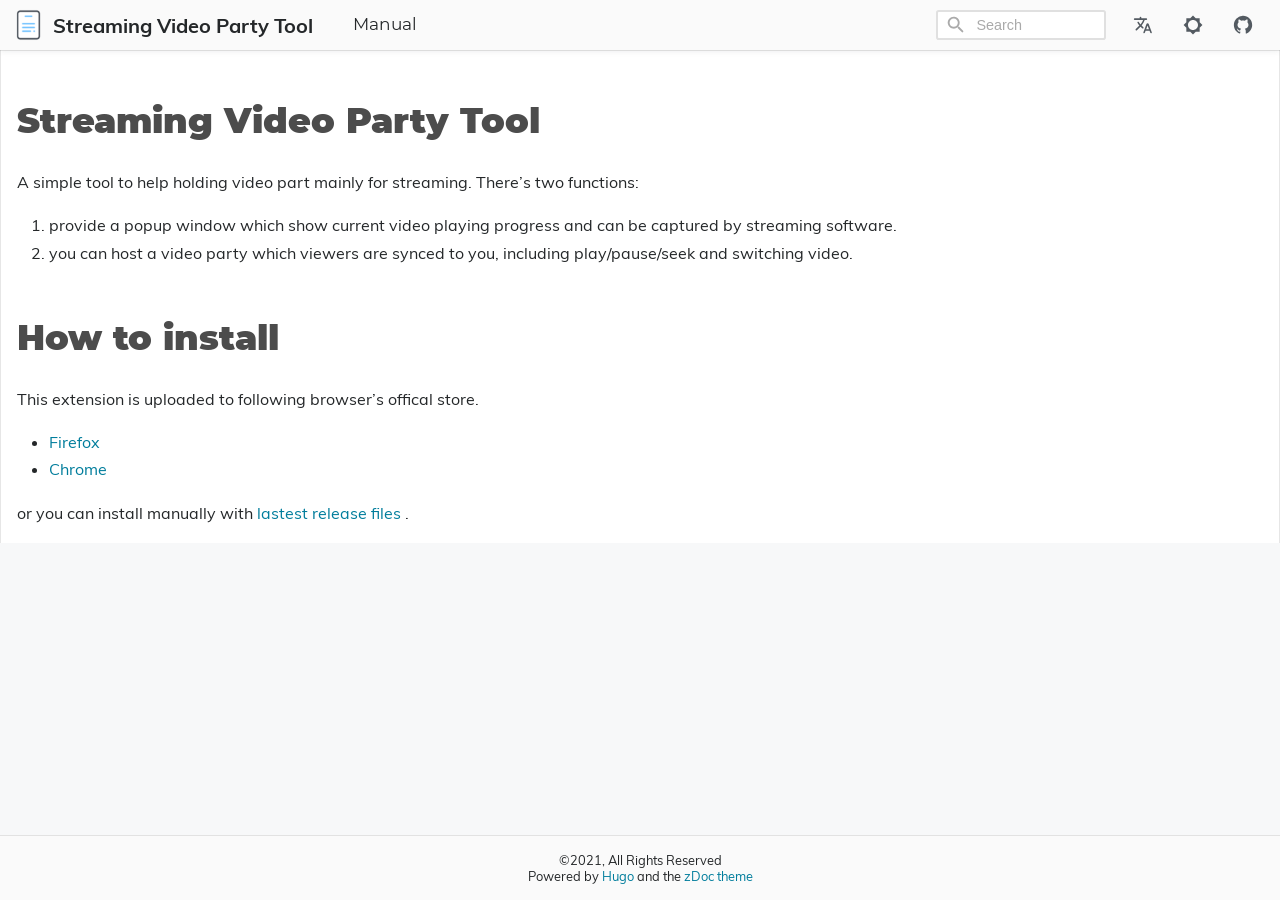
==== en/index.html @ ad17b276 "deploy: ad0dee187b735e045866e12b1221a380e66fe860" ====
<!doctype html><html lang=en dir=ltr>
<head>
<meta charset=utf-8>
<meta name=viewport content="width=device-width,initial-scale=1">
<title>Streaming Video Party Tool</title>
<script defer src=/js/auto_first_visit_theme.min.34903c2f9c7e234a026e3045bbbce35a73c2680e3da8569ec211ccc024be0666.js></script>
<script defer src=/js/fuse.min.94c78ad70b02749822921660cf4e9f0b3701bc0680c421afb784a78228de0275.js></script>
<script src=/js/enquire.min.dfb99dee1e029d51d6cfb672d847929890b1585402de17f5ed092edd72a688b4.js></script>
<script defer src=/js/lazysizes.min.31dd6a2d3a1ec0f78a8df007535cf23f03aeb5c70f026e6d6a19dac3b3acc340.js></script>
<script defer src=/js/helper/getParents.min.ccd45f158c1b17849307ba913a72beac239c410f2b6e648496a79842da84e55b.js></script>
<script defer src=/js/helper/fadeinout.min.9fb19682560d5fa5596fffec85da605067c4acc86aad05add4d8fff9d362a446.js></script>
<script>"use strict";window.onload=function(){var q=JSON.parse('"ltr"'),Y=JSON.parse('"http://video-party.saru.moe/"'),af=JSON.parse('"http://video-party.saru.moe/en/"'),M=document.getElementById("toggle-sidebar"),P=document.getElementById("toggle-menu"),z=document.querySelector('.toc__body'),y=document.querySelector('.toc__label'),j=document.getElementById('list-main'),B=document.getElementById('list-side'),w=document.getElementById('single-menu'),l=document.querySelectorAll('.slider__icon'),S,G,ae,E,x,r,X,m,t,$,W,L,C,i,K,A,U,p,D,Z,h,H,I,J,o,k,n,N,O,ac,u,_,b,c,f,s,ad,v,g,T,e,ag,ah,a,aj,V;M?M.addEventListener('change',function(a){a.target.checked?(z&&fadeIn(z,200),y&&fadeIn(y,200),j&&B&&(j.className='m',B.className='r'),l&&l.forEach(function(a){a.classList.contains('hide')?a.classList.remove('hide'):a.classList.add('hide')})):(z&&fadeOut(z,200),y&&fadeOut(y,200),j&&B&&(j.className='mr',B.className='hide'),l&&l.forEach(function(a){a.classList.contains('hide')?a.classList.remove('hide'):a.classList.add('hide')}))}):null,P?P.addEventListener('change',function(a){a.target.checked?(j&&w&&(j.className='m',w.className='l'),l&&l.forEach(function(a){a.classList.contains('hide')?a.classList.remove('hide'):a.classList.add('hide')})):(j&&w&&(j.className='lm',w.className='hide'),l&&l.forEach(function(a){a.classList.contains('hide')?a.classList.remove('hide'):a.classList.add('hide')}))}):null,S=document.getElementById('navCollapseBtn'),S?S.addEventListener('click',function(c){var a=document.querySelector('.navbar__collapse'),b;a&&(b=a.getAttribute('data-open'),b==='true'?(a.setAttribute('data-open','false'),a.style.maxHeight=0):(a.setAttribute('data-open','true'),a.style.maxHeight=a.scrollHeight+"px"))}):null,G=document.querySelectorAll('.expand__button');for(let a=0;a<G.length;a++)G[a].addEventListener("click",function(){var a=this.nextElementSibling;a.style.maxHeight?(a.style.maxHeight=null,this.querySelector('svg').classList.add('expand-icon__right'),this.querySelector('svg').classList.remove('expand-icon__down')):(a.style.maxHeight=a.scrollHeight+"px",this.querySelector('svg').classList.remove('expand-icon__right'),this.querySelector('svg').classList.add('expand-icon__down'))});document.querySelectorAll('.tab')?document.querySelectorAll('.tab').forEach(function(a,d){var e=a.getAttribute('id'),f=a,b=a.querySelectorAll('.tab__link'),c=a.querySelectorAll('.tab__content'),g=[];b&&b.length>0?b.forEach(function(b,d,a){b.onclick=function(e){for(var b=0;b<a.length;b++)d===parseInt(b,10)?a[b].classList.contains('active')||(a[b].classList.add('active'),c[b].style.display='block'):(a[b].classList.remove('active'),c[b].style.display='none')}}):null}):null,document.querySelectorAll('.codetab')?document.querySelectorAll('.codetab').forEach(function(a,d){var e=a.getAttribute('id'),f=a,b=a.querySelectorAll('.codetab__link'),c=a.querySelectorAll('.codetab__content'),g=[];b&&b.length>0?b.forEach(function(b,d,a){b.onclick=function(e){for(var b=0;b<a.length;b++)d===parseInt(b,10)?a[b].classList.contains('active')||(a[b].classList.add('active'),c[b].style.display='block'):(a[b].classList.remove('active'),c[b].style.display='none')}}):null}):null,ae=JSON.parse("true"),E=document.getElementById('root'),x=document.getElementById('toggleToLight'),r=document.getElementById('toggleToDark'),ae||(E.className='theme__light',localStorage.setItem('theme','light')),r&&(r.onclick=function(a){E.className='theme__dark',localStorage.setItem('theme','dark'),x.className='navbar__icons--icon',r.className='hide'}),x&&(x.onclick=function(a){E.className='theme__light',localStorage.setItem('theme','light'),x.className='hide',r.className='navbar__icons--icon'}),document.querySelectorAll('.menu__list').forEach(function(a){a.classList.contains('active')&&(a.style.maxHeight=a.scrollHeight+"px")}),document.querySelectorAll('.menu__title--collapse').forEach(function(a){a.addEventListener('click',function(e){var b=this.nextElementSibling,c=this.querySelector('.menu__title--icon'),d;if(!b)return null;for(d=a.parentNode;d.classList.contains('menu__list')&&d.classList.contains('active');)d.style.maxHeight=100*d.children.length+"px",d=d.parentNode;b.style.maxHeight?(b.style.maxHeight=null,b.classList.remove('active'),c.classList.add('right'),q==='rtl'?c.classList.remove('downrtl'):c.classList.remove('down')):(b.style.maxHeight=b.scrollHeight+"px",b.classList.add('active'),c.classList.remove('right'),q==='rtl'?c.classList.add('downrtl'):c.classList.add('down'))})}),X=document.getElementById('mobileLogo'),m=document.getElementById("myModal"),t=document.getElementById('myDrawer'),$=document.querySelector('.drawer__close'),W=function(){m.style.opacity=1,q==='rtl'?(m.style.right=0,t.style.right=0):(m.style.left=0,t.style.left=0)},L=function(){m.style.opacity=0,q==='rtl'?t.style.right='-100%':t.style.left='-100%',setTimeout(function(){q==='rtl'?m.style.right='-100%':m.style.left='-100%'},250)},X.onclick=function(){W(),localStorage.setItem('isDrawerOpen','true')},m.onclick=function(){L(),localStorage.setItem('isDrawerOpen','false')},$.onclick=function(){L(),localStorage.setItem('isDrawerOpen','false')},C=window.pageYOffset||document.documentElement.scrollTop,i=document.querySelector('.toc'),K=i?i.querySelector('#TableOfContents'):null,A=document.querySelector('.single__contents'),U=document.querySelectorAll('div[data-bgimg]'),p=JSON.parse("null"),p?p=p.toString():p="h1, h2, h3, h4, h5, h6",D=JSON.parse("null"),Z=JSON.parse("true");function F(a){Z&&D&&Object.keys(D).length&&(D.height<=a?U.forEach(function(a){a.setAttribute('data-bgimg','false')}):U.forEach(function(a){a.setAttribute('data-bgimg','true')}))}F(C),window.onscroll=function(){var a=window.pageYOffset||document.documentElement.scrollTop;a>C?(A?A.querySelectorAll(p.toString()).forEach(function(a){if(document.documentElement.scrollTop>=a.offsetTop)if(K){var b=a.getAttribute('id');i.querySelectorAll('a').forEach(function(a){a.classList.remove('active')}),i.querySelector('a[href="#'+b+'"]')?i.querySelector('a[href="#'+b+'"]').classList.add('active'):null}}):null,F(a)):(A?A.querySelectorAll(p.toString()).forEach(function(a){if(document.documentElement.scrollTop>=a.offsetTop)if(K){var b=a.getAttribute('id');i.querySelectorAll('a').forEach(function(a){a.classList.remove('active')}),i.querySelector('a[href="#'+b+'"]')?i.querySelector('a[href="#'+b+'"]').classList.add('active'):null}}):null,F(a)),C=a<=0?0:a},h=document.querySelector('#search-mobile'),H=document.querySelector('.mobile-search'),I=document.querySelector('#mobileSearchBtn'),J=document.querySelector('#search-mobile-close'),o=document.querySelector('#search-mobile-container'),k=document.querySelector('#search-mobile-results'),n=document.querySelector('html'),H&&(H.style.display='none'),I?I.addEventListener('click',function(){o&&(o.style.display='block'),h&&h.focus(),n&&(n.style.overflowY='hidden')}):null,J?J.addEventListener('click',function(){if(o&&(o.style.display='none'),h&&(h.value=''),k)while(k.firstChild)k.removeChild(k.firstChild);n&&(n.style.overflowY='visible')}):null,h?h.addEventListener('keydown',function(a){if(a.key==='Escape'){if(o&&(o.style.display='none'),h&&(h.value=''),k)while(k.firstChild)k.removeChild(k.firstChild);n&&(n.style.overflowY='visible')}}):null,N=localStorage.getItem('theme'),O=document.getElementById('root'),ac=document.querySelectorAll('.select-theme'),u=document.querySelectorAll('.select-theme__item'),N&&(u?u.forEach(function(a){a.text.trim()===N?a.classList.add('is-active'):a.classList.remove('is-active')}):null),u?u.forEach(function(a,b){a.addEventListener('click',function(c){var a=c.target.text.trim(),b;localStorage.setItem('theme',a),O.removeAttribute('class'),O.classList.add(`theme__${a}`),ac.forEach(function(b){b.querySelectorAll('a').forEach(function(b){b.classList&&(b.text.trim()===a?b.classList.contains('is-active')||b.classList.add('is-active'):b.classList.contains('is-active')&&b.classList.remove('is-active'))})}),window.mermaid&&(a==="dark"||a==="hacker"?(mermaid.initialize({theme:'dark'}),location.reload()):(mermaid.initialize({theme:'default'}),location.reload())),b=document.querySelector('iframe'),b&&b.contentWindow.postMessage({type:'set-theme',theme:a==="dark"||a==="hacker"?'photon-dark':a==='kimbie'?'github-dark-orange':'github-light'},'https://utteranc.es')})}):null,_=JSON.parse('"/en"'),b=null,c=null,f=null,s=JSON.parse("true"),ad=JSON.parse("true"),v=null,ad&&function(){var a=new XMLHttpRequest;a.open('GET',Y+_+"/index.json"),a.setRequestHeader('Content-Type','application/json; charset=utf-8'),a.onload=function(){a.status===200?v=new Fuse(JSON.parse(a.response.toString('utf-8')),{keys:['title','description','content'],includeMatches:s,shouldSort:!0,threshold:.4,location:0,distance:100,maxPatternLength:32,minMatchCharLength:1}):console.error(`[${a.status}]Error:`,a.statusText)},a.send()}();function ai(e,a){var b=document.createElement('li'),c,d;b.className='search-result__item',c=document.createElement('a'),c.innerHTML=a.title,c.setAttribute('class','search-result__item--title'),c.setAttribute('href',a.permalink),d=document.createElement('div'),d.setAttribute('class','search-result__item--desc'),a.description?d.innerHTML=a.description:a.content&&(d.innerHTML=a.content.substring(0,80)),b.appendChild(c),b.appendChild(d),e.appendChild(b)}function ak(g,a){var f=document.createElement('li'),b,e,c;if(f.className='search-result__item',b=null,e=document.createElement('a'),e.innerHTML=a.item.title,e.setAttribute('class','search-result__item--title'),e.setAttribute('href',a.item.uri),a.matches&&a.matches.length){for(c=0;c<a.matches.length;c++)'title'===a.matches[c].key&&(e=document.createElement('a'),e.innerHTML=d(a.matches[c].value,a.matches[c].indices),e.setAttribute('class','search-result__item--title'),e.setAttribute('href',a.item.uri)),'description'===a.matches[c].key?(b=document.createElement('div'),b.setAttribute('class','search-result__item--desc'),b.innerHTML=d(a.item.description,a.matches[c].indices)):'content'===a.matches[c].key?b||(b=document.createElement('div'),b.setAttribute('class','search-result__item--desc'),b.innerHTML=d(a.item.content.substring(0,80),a.matches[c].indices)):a.item.description?(b=document.createElement('div'),b.setAttribute('class','search-result__item--desc'),b.innerHTML=a.item.description):(b=document.createElement('div'),b.setAttribute('class','search-result__item--desc'),b.innerHTML=a.item.content.substring(0,80));f.appendChild(e),b&&f.appendChild(b),f&&g.appendChild(f)}}function R(f,e){var a,d;for(b=document.getElementById('search-results'),c=document.getElementById('search-menu'),b.setAttribute('class','dd is-active'),a=document.createElement('ul'),a.setAttribute('class','dd-content search-content'),e.length?e.forEach(function(b){var e=document.createElement('li'),c=document.createElement('a'),f,d;c.setAttribute('href',b.uri),c.setAttribute('class','dd-item'),c.appendChild(e),f=document.createElement('div'),f.innerHTML=b.title,f.setAttribute('class','search-result__item--title'),d=document.createElement('div'),d.setAttribute('class','search-result__item--desc'),b.description?d.innerHTML=b.description:b.content&&(d.innerHTML=b.content.substring(0,80)),e.appendChild(f),e.appendChild(d),a.appendChild(c)}):(d=document.createElement('li'),d.setAttribute('class','dd-item'),d.innerText='No results found',a.appendChild(d));c.hasChildNodes();)c.removeChild(c.lastChild);c.appendChild(a)}function Q(g,f){var a,e;for(b=document.getElementById('search-results'),c=document.getElementById('search-menu'),b.setAttribute('class','dd is-active'),a=document.createElement('ul'),a.setAttribute('class','dd-content search-content'),f.length?f.forEach(function(b){var h=document.createElement('li'),f=document.createElement('a'),c=null,g,e;if(f.setAttribute('href',b.item.uri),f.setAttribute('class','dd-item'),f.appendChild(h),g=document.createElement('div'),g.innerHTML=b.item.title,g.setAttribute('class','search-result__item--title'),b.matches&&b.matches.length){for(e=0;e<b.matches.length;e++)'title'===b.matches[e].key&&(g.innerHTML=d(b.matches[e].value,b.matches[e].indices)),'description'===b.matches[e].key?(c=document.createElement('div'),c.setAttribute('class','search-result__item--desc'),c.innerHTML=d(b.item.description,b.matches[e].indices)):'content'===b.matches[e].key?c||(c=document.createElement('div'),c.setAttribute('class','search-result__item--desc'),c.innerHTML=d(b.item.content.substring(0,80),b.matches[e].indices)):b.item.description?(c=document.createElement('div'),c.setAttribute('class','search-result__item--desc'),c.innerHTML=b.item.description):(c=document.createElement('div'),c.setAttribute('class','search-result__item--desc'),c.innerHTML=b.item.content.substring(0,80));h.appendChild(g),c&&h.appendChild(c),a.appendChild(f)}}):(e=document.createElement('li'),e.setAttribute('class','dd-item'),e.innerText='No results found',a.appendChild(e));c.hasChildNodes();)c.removeChild(c.lastChild);c.appendChild(a)}function aa(f,d){var a,e;b=document.getElementById('search-mobile-results'),a=document.createElement('div'),a.setAttribute('class','mobile-search__content'),d.length>0?d.forEach(function(b){var c=document.createElement('a');c.setAttribute('href',b.uri),c.innerHTML='<div class="mobile-search__item"><div class="mobile-search__item--title">📄 '+b.title+'</div><div class="mobile-search__item--desc">'+(b.description?b.description:b.content)+'</div></div>',a.appendChild(c)}):(e=document.createElement('span'),a.appendChild(e));let c=document.getElementById('search-mobile-results');while(c.firstChild)c.removeChild(c.firstChild);b.appendChild(a)}function ab(g,e){var a,f;b=document.getElementById('search-mobile-results'),a=document.createElement('div'),a.setAttribute('class','mobile-search__content'),e.length?e.forEach(function(b){var f=document.createElement('li'),h=document.createElement('a'),c=null,g,e;if(h.setAttribute('href',b.item.uri),h.appendChild(f),f.setAttribute('class','mobile-search__item'),g=document.createElement('div'),g.innerHTML=b.item.title,g.setAttribute('class','mobile-search__item--title'),b.matches&&b.matches.length){for(e=0;e<b.matches.length;e++)'title'===b.matches[e].key&&(g.innerHTML=d(b.matches[e].value,b.matches[e].indices)),'description'===b.matches[e].key?(c=document.createElement('div'),c.setAttribute('class','mobile-search__item--desc'),c.innerHTML=d(b.item.description,b.matches[e].indices)):'content'===b.matches[e].key?c||(c=document.createElement('div'),c.setAttribute('class','mobile-search__item--desc'),c.innerHTML=d(b.item.content.substring(0,150),b.matches[e].indices)):b.item.description?(c=document.createElement('div'),c.setAttribute('class','mobile-search__item--desc'),c.innerHTML=b.item.description):(c=document.createElement('div'),c.setAttribute('class','mobile-search__item--desc'),c.innerHTML=b.item.content.substring(0,150));f.appendChild(g),c&&f.appendChild(c),a.appendChild(h)}}):(f=document.createElement('span'),a.appendChild(f));let c=document.getElementById('search-mobile-results');while(c.firstChild)c.removeChild(c.firstChild);b.appendChild(a)}function d(a,d){if(!d)return a;var b='',c=0;return d.forEach(function(d){if(d[0]===d[1])return null;b+=''+a.substring(c,d[0])+'<span class="search__highlight">'+a.substring(d[0],d[1]+1)+'</span>'+'',c=d[1]+1}),b+=a.substring(c),b}g=document.getElementById('search'),T=document.getElementById('search-mobile'),e=document.getElementById('search-results'),g?g.addEventListener('input',function(a){var b,c;if(!a.target.value|window.innerWidth<770)return e?e.setAttribute('class','dd'):null,null;f=a.target.value,b=v.search(a.target.value),s?Q(f,b):R(f,b),c=e.querySelectorAll('.dd-item'),c?c.forEach(function(a){a.addEventListener('mousedown',function(a){a.target.click()})}):null}):null,g?g.addEventListener('blur',function(){if(window.innerWidth<770)return null;e?e.setAttribute('class','dd'):null}):null,g?g.addEventListener('click',function(a){var b,c;if(window.innerWidth<770)return null;if(!a.target.value)return e?e.setAttribute('class','dd'):null,null;f=a.target.value,b=v.search(a.target.value),s?Q(f,b):R(f,b),c=e.querySelectorAll('.dd-item'),c?c.forEach(function(a){a.addEventListener('mousedown',function(a){a.target.click()})}):null}):null,ag=document.getElementById("search-menu"),ah=document.querySelector('#search-menu .dd-item.is-active'),a=null,aj=null,V=350,g?g.addEventListener('keydown',function(d){var c,e;if(window.innerWidth<770)return null;if(c=document.querySelectorAll('#search-menu .dd-item'),d.key==='ArrowDown'){a===null?(a=0,c[a].classList.remove('is-active')):(c[a].classList.remove('is-active'),a=a===c.length-1?0:a+1),c[a].classList.add('is-active');let b=c[a].offsetTop+c[a].clientHeight-V;b>0?document.querySelector(".search-content").scrollTop+=c[a].getBoundingClientRect().height:a===0&&(document.querySelector(".search-content").scrollTop=0)}else if(d.key==='ArrowUp'){a===null?(a=c.length-1,c[a].classList.remove('is-active')):(c[a].classList.remove('is-active'),a=a===0?c.length-1:a-1),c[a].classList.add('is-active');let b=c[a].offsetTop+c[a].clientHeight-V;b<0?document.querySelector(".search-content").scrollTop-=c[a].getBoundingClientRect().height:document.querySelector(".search-content").scrollTop=b+c[a].getBoundingClientRect().height}else d.key==='Enter'?(e=c[a].getAttribute('href'),e&&(location.href=e)):d.key==='Escape'&&(d.target.value=null,b&&b.classList.remove('is-active'))}):null,T?T.addEventListener('input',function(a){var b,c;if(!a.target.value){let a=document.getElementById('search-mobile-results');while(a.firstChild)a.removeChild(a.firstChild);return null}f=a.target.value,b=v.search(a.target.value),s?ab(f,b):aa(f,b),c=e.querySelectorAll('.dd-item'),c?c.forEach(function(a){a.addEventListener('mousedown',function(a){a.target.click()})}):null}):null}</script>
<link rel=stylesheet href=/css/main.min.css>
<link rel=alternate type=application/rss+xml title=RSS href=http://video-party.saru.moe/en/index.xml>
<meta name=description content="A simple tool to help holding video part mainly for streaming">
<meta name=keywords content>
<meta name=created content="0001-01-01T00:00:00+0000">
<meta name=modified content="2021-09-03T04:04:11+0800">
<meta property="og:site_name" content="Streaming Video Party Tool">
<meta property="og:title" content="Streaming Video Party Tool">
<meta property="og:url" content="http://video-party.saru.moe/en/">
<meta property="og:type" content="website">
<meta name=generator content="Hugo 0.88.0">
<meta name=msapplication-TileColor content="#ffffff">
<meta name=theme-color content="#ffffff">
<link rel=canonical href=http://video-party.saru.moe/en/>
<link rel=manifest href=/manifest.json>
<link rel=apple-touch-icon sizes=57x57 href=/favicon/apple-icon-57x57.png>
<link rel=apple-touch-icon sizes=60x60 href=/favicon/apple-icon-60x60.png>
<link rel=apple-touch-icon sizes=72x72 href=/favicon/apple-icon-72x72.png>
<link rel=apple-touch-icon sizes=76x76 href=/favicon/apple-icon-76x76.png>
<link rel=apple-touch-icon sizes=114x114 href=/favicon/apple-icon-114x114.png>
<link rel=apple-touch-icon sizes=120x120 href=/favicon/apple-icon-120x120.png>
<link rel=apple-touch-icon sizes=144x144 href=/favicon/apple-icon-144x144.png>
<link rel=apple-touch-icon sizes=152x152 href=/favicon/apple-icon-152x152.png>
<link rel=apple-touch-icon sizes=180x180 href=/favicon/apple-icon-180x180.png>
<link rel=icon type=image/png sizes=192x192 href=/favicon/android-icon-192x192.png>
<link rel=icon type=image/png sizes=192x192 href=/favicon/android-icon-512x512.png>
<link rel=icon type=image/png sizes=32x32 href=/favicon/favicon-32x32.png>
<link rel=icon type=image/png sizes=96x96 href=/favicon/favicon-96x96.png>
<link rel=icon type=image/png sizes=16x16 href=/favicon/favicon-16x16.png>
<meta name=msapplication-TileColor content="#ffffff">
<meta name=msapplication-TileImage content="/ms-icon-144x144.png">
<script type=application/ld+json>{"@context":"https://schema.org","@type":"WebPage","url":"http://video-party.saru.moe/en/","name":"Streaming Video Party Tool","description":"A simple tool to help holding video part mainly for streaming","mainEntityOfPage":{"@type":"WebPage","@id":"http://video-party.saru.moe/"},"publisher":{"@type":"Organization","name":"Streaming Video Party Tool","url":"http://video-party.saru.moe/"}}</script>
</head>
<body id=root class=theme__light>
<script>var rootElem=document.getElementById('root'),themeOptions=JSON.parse('["light","dark"]'),localTheme=localStorage.getItem('theme');localTheme&&themeOptions&&themeOptions.length>0&&(themeOptions.includes(localTheme)?rootElem.className=`theme__${localTheme}`:rootElem.className=`theme__${themeOptions[0]}`)</script>
<div id=container>
<div id=myDrawer class=drawer>
<div class=drawer__header>
<a href=/ class=drawer__header--text>
Streaming Video Party Tool
</a>
<div class=grow></div>
<div class=drawer__close><svg xmlns="http://www.w3.org/2000/svg" width="22" height="22" viewBox="0 0 24 24"><path fill="none" d="M0 0h24v24H0V0z"/><path fill="currentcolor" d="M18.3 5.71c-.39-.39-1.02-.39-1.41.0L12 10.59 7.11 5.7c-.39-.39-1.02-.39-1.41.0s-.39 1.02.0 1.41L10.59 12 5.7 16.89c-.39.39-.39 1.02.0 1.41s1.02.39 1.41.0L12 13.41l4.89 4.89c.39.39 1.02.39 1.41.0s.39-1.02.0-1.41L13.41 12l4.89-4.89c.38-.38.38-1.02.0-1.4z"/></svg>
</div>
</div>
<div class=drawer__body>
<div class=menu>
<h6 class=menu__label>
Streaming Video Party Tool
</h6>
<ul>
</ul>
</div>
<script>var menuTitle=document.querySelectorAll('.menu__title'),modal=document.getElementById("myModal"),drawer=document.getElementById('myDrawer'),closeDrawer=function(){setTimeout(function(){modal.style.opacity=0,drawer.style.left='-100%',modal.style.left='-100%'},250)};menuTitle?menuTitle.forEach(function(a){a.onclick=function(){closeDrawer(),localStorage.setItem('isDrawerOpen','false')}}):null</script>
</div>
</div>
<div id=myModal class=modal></div>
<script>var isDrawerOpen=localStorage.getItem('isDrawerOpen'),modal=document.getElementById("myModal"),drawer=document.getElementById('myDrawer'),languagedir=JSON.parse('"ltr"'),openDrawer=function(){modal.style.opacity=1,languagedir==="rtl"?(modal.style.right=0,drawer.style.right=0):(modal.style.left=0,drawer.style.left=0)};isDrawerOpen&&isDrawerOpen==='true'&&openDrawer()</script>
<nav class=nav>
<div class=navbar__wrapper data-bgimg=false>
<div class=divider>
<div class="navbar lmr">
<div id=siteLogo class=navbar__logo--wrapper>
<a href=/en/ title rel=home class=navbar__logo--link>
<img src=/logo.png alt=Home class=navbar__logo>
</a>
<a href=/en/ title rel=home class=navbar__logo--text-link>
<h6 class=navbar__logo--text data-bgimg=false>Streaming Video Party Tool</h6>
</a>
</div>
<div class=navbar__menu--wrapper>
<div id=tabletLogo class=hide>
<a href=/en/ rel=home class=navbar__logo--link>
<img src=/logo.png alt=Home class=navbar__logo>
</a>
</div>
<div id=mobileLogo class=hide>
<a href=# class=navbar__logo--link>
<div class=navbar__icons--icon><svg xmlns="http://www.w3.org/2000/svg" width="25" height="25" viewBox="0 0 24 24"><path fill="none" d="M0 0h24v24H0V0z"/><path fill="currentcolor" d="M4 18h16c.55.0 1-.45 1-1s-.45-1-1-1H4c-.55.0-1 .45-1 1s.45 1 1 1zm0-5h16c.55.0 1-.45 1-1s-.45-1-1-1H4c-.55.0-1 .45-1 1s.45 1 1 1zM3 7c0 .55.45 1 1 1h16c.55.0 1-.45 1-1s-.45-1-1-1H4c-.55.0-1 .45-1 1z"/></svg>
</div>
</a>
</div>
<span id=navMenuMobile class=hide>
<button id=navCollapseBtn class=navbar__dropdown--title aria-label="Section Menu" data-dir=ltr>
Streaming Video Party Tool<svg xmlns="http://www.w3.org/2000/svg" width="20" height="20" viewBox="0 0 24 24"><path fill="currentcolor" d="M8.12 9.29 12 13.17l3.88-3.88c.39-.39 1.02-.39 1.41.0s.39 1.02.0 1.41l-4.59 4.59c-.39.39-1.02.39-1.41.0L6.7 10.7c-.39-.39-.39-1.02.0-1.41.39-.38 1.03-.39 1.42.0z"/></svg>
</button>
<div class=navbar__collapse data-open=false>
<ul>
<li class=navbar__menu--mobile-item>
<a href=/en/manual>Manual</a>
</li>
</ul>
</div>
</span>
<ul id=navMenu class=navbar__menu>
<li class=navbar__menu--item>
<a href=/en/manual data-bgimg=false>Manual</a>
</li>
</ul>
</div>
<div class=grow></div>
<div id=siteSearch>
<div class=search data-bgimg=false>
<span class=icon><svg xmlns="http://www.w3.org/2000/svg" width="22" height="22" fill="currentcolor" viewBox="0 0 24 24"><path fill="none" d="M0 0h24v24H0V0z"/><path d="M15.5 14h-.79l-.28-.27c1.2-1.4 1.82-3.31 1.48-5.34-.47-2.78-2.79-5-5.59-5.34-4.23-.52-7.79 3.04-7.27 7.27.34 2.8 2.56 5.12 5.34 5.59 2.03.34 3.94-.28 5.34-1.48l.27.28v.79l4.25 4.25c.41.41 1.08.41 1.49.0s.41-1.08.0-1.49L15.5 14zm-6 0C7.01 14 5 11.99 5 9.5S7.01 5 9.5 5 14 7.01 14 9.5 11.99 14 9.5 14z"/></svg>
</span>
<input id=search aria-label="Site Search" class=input type=text autocomplete=off placeholder=Search>
<div id=search-results class=dropdown>
<div id=search-menu class=dropdown-menu>
</div>
</div>
</div>
</div>
<div id=mobileSearch class=hide>
<div id=mobileSearchBtn class=mobile-search__btn><svg xmlns="http://www.w3.org/2000/svg" width="22" height="22" fill="currentcolor" viewBox="0 0 24 24"><path fill="none" d="M0 0h24v24H0V0z"/><path d="M15.5 14h-.79l-.28-.27c1.2-1.4 1.82-3.31 1.48-5.34-.47-2.78-2.79-5-5.59-5.34-4.23-.52-7.79 3.04-7.27 7.27.34 2.8 2.56 5.12 5.34 5.59 2.03.34 3.94-.28 5.34-1.48l.27.28v.79l4.25 4.25c.41.41 1.08.41 1.49.0s.41-1.08.0-1.49L15.5 14zm-6 0C7.01 14 5 11.99 5 9.5S7.01 5 9.5 5 14 7.01 14 9.5 11.99 14 9.5 14z"/></svg>
</div>
<div id=search-mobile-container class="mobile-search hide">
<div class=mobile-search__top>
<input id=search-mobile type=text aria-label="Mobile Search" placeholder=Search... class=mobile-search__top--input>
<div id=search-mobile-close class=mobile-search__top--icon><svg xmlns="http://www.w3.org/2000/svg" width="22" height="22" viewBox="0 0 24 24"><path opacity=".87" fill="none" d="M0 0h24v24H0V0z"/><path fill="currentcolor" d="M12 2C6.47 2 2 6.47 2 12s4.47 10 10 10 10-4.47 10-10S17.53 2 12 2zm0 18c-4.41.0-8-3.59-8-8s3.59-8 8-8 8 3.59 8 8-3.59 8-8 8zm3.59-13L12 10.59 8.41 7 7 8.41 10.59 12 7 15.59 8.41 17 12 13.41 15.59 17 17 15.59 13.41 12 17 8.41z"/></svg>
</div>
</div>
<div id=search-mobile-results class=mobile-search__body>
</div>
</div>
</div>
<div class=navbar__icons>
<div class=dropdown>
<button class="lang__dropdown navbar__icons--icon" aria-label="Select Site Language"><svg xmlns="http://www.w3.org/2000/svg" width="20" height="20" fill="currentcolor" viewBox="0 0 24 24"><path fill="none" d="M0 0h24v24H0V0z"/><path d="M12.65 15.67c.14-.36.05-.77-.23-1.05l-2.09-2.06.03-.03c1.74-1.94 2.98-4.17 3.71-6.53h1.94c.54.0.99-.45.99-.99v-.02c0-.54-.45-.99-.99-.99H10V3c0-.55-.45-1-1-1s-1 .45-1 1v1H1.99c-.54.0-.99.45-.99.99.0.55.45.99.99.99h10.18C11.5 7.92 10.44 9.75 9 11.35c-.81-.89-1.49-1.86-2.06-2.88-.16-.29-.45-.47-.78-.47-.69.0-1.13.75-.79 1.35.63 1.13 1.4 2.21 2.3 3.21L3.3 16.87c-.4.39-.4 1.03.0 1.42.39.39 1.02.39 1.42.0L9 14l2.02 2.02c.51.51 1.38.32 1.63-.35zM17.5 10c-.6.0-1.14.37-1.35.94l-3.67 9.8c-.24.61.22 1.26.87 1.26.39.0.74-.24.88-.61l.89-2.39h4.75l.9 2.39c.14.36.49.61.88.61.65.0 1.11-.65.88-1.26l-3.67-9.8c-.22-.57-.76-.94-1.36-.94zm-1.62 7 1.62-4.33L19.12 17h-3.24z"/></svg>
</button>
<div class="dropdown-content lang__dropdown--content">
<a href=http://video-party.saru.moe/en/ data-lang=en class="lang__dropdown--item active">English</a>
<a href=http://video-party.saru.moe/zh-tw/ data-lang=zh-tw class=lang__dropdown--item>繁體中文</a>
</div>
</div>
<button id=toggleToDark class=navbar__icons--icon aria-label="Toggle to dark mode"><svg xmlns="http://www.w3.org/2000/svg" width="20" height="20" viewBox="0 0 24 24"><path d="M0 0h24v24H0z" fill="none"/><path fill="currentcolor" d="M20 15.31 23.31 12 20 8.69V4h-4.69L12 .69 8.69 4H4v4.69L.69 12 4 15.31V20h4.69L12 23.31 15.31 20H20v-4.69zM12 18c-3.31.0-6-2.69-6-6s2.69-6 6-6 6 2.69 6 6-2.69 6-6 6z"/></svg>
</button>
<button id=toggleToLight class=navbar__icons--icon aria-label="Toggle to light mode"><svg xmlns="http://www.w3.org/2000/svg" width="20" height="20" viewBox="0 0 24 24"><path d="M0 0h24v24H0z" fill="none"/><path fill="currentcolor" d="M20 8.69V4h-4.69L12 .69 8.69 4H4v4.69L.69 12 4 15.31V20h4.69L12 23.31 15.31 20H20v-4.69L23.31 12 20 8.69zM12 18c-3.31.0-6-2.69-6-6s2.69-6 6-6 6 2.69 6 6-2.69 6-6 6zm0-10c-2.21.0-4 1.79-4 4s1.79 4 4 4 4-1.79 4-4-1.79-4-4-4z"/></svg>
</button>
<script>var theme=localStorage.getItem('theme'),toggleToLightBtn=document.getElementById('toggleToLight'),toggleToDarkBtn=document.getElementById('toggleToDark');theme&&theme==='dark'?(toggleToLightBtn.className='navbar__icons--icon',toggleToDarkBtn.className='hide'):(toggleToLightBtn.className='hide',toggleToDarkBtn.className='navbar__icons--icon')</script>
<div class=navbar__icons--icon>
<a href=https://github.com/danny8376/streaming-video-party-tool-site title="Github repository" aria-label="Github repository" target=_blank rel=noreferrer><svg fill="currentcolor" xmlns="http://www.w3.org/2000/svg" viewBox="0 0 24 24" width="22" height="22"><path d="M10.9 2.1c-4.6.5-8.3 4.2-8.8 8.7-.5 4.7 2.2 8.9 6.3 10.5C8.7 21.4 9 21.2 9 20.8v-1.6s-.4.1-.9.1c-1.4.0-2-1.2-2.1-1.9-.1-.4-.3-.7-.6-1C5.1 16.3 5 16.3 5 16.2 5 16 5.3 16 5.4 16c.6.0 1.1.7 1.3 1 .5.8 1.1 1 1.4 1 .4.0.7-.1.9-.2.1-.7.4-1.4 1-1.8-2.3-.5-4-1.8-4-4 0-1.1.5-2.2 1.2-3C7.1 8.8 7 8.3 7 7.6c0-.4.0-.9.2-1.3.0-.2.2-.3.3-.3h.1C8.1 6.1 9.1 6.4 10 7.3c.6-.2 1.3-.3 2-.3s1.4.1 2 .3c.9-.9 2-1.2 2.5-1.3h.1c.2.0.3.1.4.3.0.4.0.9.0 1.3.0.8-.1 1.2-.2 1.4.7.8 1.2 1.8 1.2 3 0 2.2-1.7 3.5-4 4 .6.5 1 1.4 1 2.3v2.6c0 .3.3.6.7.5 3.7-1.5 6.3-5.1 6.3-9.3.0-6-5.1-10.7-11.1-10z"/></svg>
</a>
</div>
</div>
</div>
</div>
</div>
</nav>
<script>var siteLogo=document.getElementById('siteLogo'),tabletLogo=document.getElementById('tabletLogo'),mobileLogo=document.getElementById('mobileLogo'),navMenu=document.getElementById('navMenu'),navMenuMobile=document.getElementById('navMenuMobile'),siteSearch=document.getElementById('siteSearch'),mobileSearch=document.getElementById('mobileSearch');enquire.register("screen and (max-width:1280px)",{match:function(){siteLogo.className='navbar__logo--wrapper',tabletLogo.className='hide',mobileLogo.className='hide',navMenu.className='navbar__menu',navMenuMobile.className='hide',siteSearch.className='',mobileSearch.className='hide'},unmatch:function(){siteLogo.className='navbar__logo--wrapper',tabletLogo.className='hide',mobileLogo.className='hide',navMenu.className='navbar__menu',navMenuMobile.className='hide',siteSearch.className='',mobileSearch.className='hide'}}).register("screen and (max-width:960px)",{match:function(){siteLogo.className='hide',tabletLogo.className='',mobileLogo.className='hide',navMenu.className='navbar__menu',navMenuMobile.className='hide',siteSearch.className='hide',mobileSearch.className='navbar__icons--icon'},unmatch:function(){siteLogo.className='navbar__logo--wrapper',tabletLogo.className='hide',mobileLogo.className='hide',navMenu.className='navbar__menu',navMenuMobile.className='hide',siteSearch.className='',mobileSearch.className='hide'}}).register("screen and (max-width:600px)",{match:function(){siteLogo.className='hide',tabletLogo.className='hide',mobileLogo.className='',navMenu.className='hide',navMenuMobile.className='',siteSearch.className='hide',mobileSearch.className='navbar__icons--icon'},unmatch:function(){siteLogo.className='hide',tabletLogo.className='',mobileLogo.className='hide',navMenu.className='navbar__menu',navMenuMobile.className='hide',siteSearch.className='hide',mobileSearch.className='navbar__icons--icon'}})</script>
<div class=top>
<header class="header home__banner--wrapper">
<div class=divider>
<div class=lmr>
</div>
</div>
</header>
</div>
<div class=mid>
<main class=main>
</main>
<nav id=single-menu class=l data-dir=ltr>
</nav>
<article id=list-main class=mr data-dir=ltr>
<div class=single data-display=block>
<article class=single__contents data-dir=ltr>
<h2 id=streaming-video-party-tool>Streaming Video Party Tool</h2>
<p>A simple tool to help holding video part mainly for streaming. There&rsquo;s two functions:</p>
<ol>
<li>provide a popup window which show current video playing progress and can be captured by streaming software.</li>
<li>you can host a video party which viewers are synced to you, including play/pause/seek and switching video.</li>
</ol>
<h2 id=how-to-install>How to install</h2>
<p>This extension is uploaded to following browser&rsquo;s offical store.</p>
<ul>
<li><a href=https://addons.mozilla.org/zh-TW/firefox/addon/streaming-video-party-tool/ target=_blank>Firefox</a></li>
<li><a href=https://chrome.google.com/webstore/detail/streaming-video-party-too/ejjcgcillnknldlnjomjockdceikloja target=_blank>Chrome</a></li>
</ul>
<p>or you can install manually with <a href=https://github.com/danny8376/streaming-video-party-tool/releases/latest target=_blank>lastest release files</a> .</p>
</article>
</div>
</article>
<section id=list-side class=hide data-dir=ltr>
</section>
</div>
<script>'use strict';var dollarCodeElem,gtCodeElem;function wrap(a,b){a.parentNode.insertBefore(b,a),b.appendChild(a)}(function(){var a=document.querySelector('.single__contents');a?a.querySelectorAll('pre > code').forEach(function(a){var b=a.getAttribute('data-lang'),d=document.createElement('div'),e=null,c=null;b&&b.includes(':')&&(e=b.split(':')[0],c=b.split(':')[1],d.className='language-'+e,d.setAttribute('data-lang',c),a.className='language-'+e,a.setAttribute('data-lang',c),a.setAttribute('id',c)),(!b||c)&&wrap(a.parentNode,d)}):null})(),dollarCodeElem=document.querySelectorAll('div.language-\\$'),gtCodeElem=document.querySelectorAll('div.language-\\>'),dollarCodeElem?dollarCodeElem.forEach(function(a){var b=a.parentNode.parentNode?a.parentNode.parentNode.querySelectorAll('.lnt'):null;b?b.forEach(function(a){a.innerHTML='$<br/>'}):null}):null,gtCodeElem?gtCodeElem.forEach(function(a){var b=a.parentNode.parentNode?a.parentNode.parentNode.querySelectorAll('.lnt'):null;b?b.forEach(function(a){a.innerHTML='><br/>'}):null}):null</script>
<script defer src=/js/helper/getParents.min.js></script>
<script defer src=/js/helper/closest.min.js></script>
<script defer src=/js/helper/prev.min.js></script>
<script defer src=/js/helper/prop.min.js></script>
<script defer src=/js/helper/fadeinout.min.js></script>
<script>document.addEventListener('DOMContentLoaded',function(){'use strict';var l=document.querySelectorAll('.single__contents > table'),d,i,a,n,k,p,h,c,m,b,g,f,e,o,j;for(let a=0;a<l.length;a++)d=l[a],i=document.createElement('div'),i.className='table-wrapper',d.parentElement.replaceChild(i,d),i.appendChild(d);a=JSON.parse("null"),a&&a.includes('mermaid')&&(n=localStorage.getItem('theme')||'light',n==="dark"?mermaid.initialize({theme:'dark'}):mermaid.initialize({theme:'default'}),k=[],[].push.apply(k,document.getElementsByClassName('language-mermaid')),k.forEach(function(b){var a=b.parentNode,c;a!==document.body&&(a.parentNode.insertBefore(b,a),a.parentNode.removeChild(a)),c=document.createElement('div'),c.classList.add('mermaid'),c.innerHTML=b.innerHTML,b.replaceWith(c)})),a&&a.includes('katex')&&(p=document.getElementsByClassName('math'),h={delimiters:[{left:"$$",right:"$$",display:!0},{left:"\\[",right:"\\]",display:!0},{left:"$",right:"$",display:!1},{left:"\\(",right:"\\)",display:!1}]},renderMathInElement(document.querySelector('.single__contents'),h)),a&&a.includes('flowchartjs')&&(h=JSON.parse('{"arrow-end":"block","element-color":"black","fill":"white","flowstate":{"approved":{"fill":"#58C4A3","font-size":12,"no-text":"n/a","yes-text":"APPROVED"},"current":{"fill":"yellow","font-color":"red","font-weight":"bold"},"future":{"fill":"#FFFF99"},"invalid":{"fill":"#444444"},"past":{"fill":"#CCCCCC","font-size":12},"rejected":{"fill":"#C45879","font-size":12,"no-text":"REJECTED","yes-text":"n/a"},"request":{"fill":"blue"}},"font-color":"black","font-size":14,"line-color":"black","line-length":50,"line-width":3,"no-text":"no","scale":1,"symbols":{"end":{"class":"end-element"},"start":{"element-color":"green","fill":"yellow","font-color":"red"}},"text-margin":10,"x":0,"y":0,"yes-text":"yes"}'),c=null,m="language-flowchart",b=0,Array.prototype.forEach.call(document.querySelectorAll("[class^="+m+"]"),function(a){var d,e;a.style.display='none',a.parentNode.style.backgroundColor="transparent",c=a.innerText,d=document.createElement('div'),d.id='flowchart'+b,a.parentNode.insertBefore(d,a),e=flowchart.parse(c),e.drawSVG("flowchart"+b,h),b+=1})),a&&a.includes('chart')&&(g="#666",f="#ddd",e=2,Chart.defaults.global.elements.rectangle.borderWidth=e,Chart.defaults.global.elements.rectangle.borderColor=g,Chart.defaults.global.elements.rectangle.backgroundColor=f,Chart.defaults.global.elements.line.borderWidth=e,Chart.defaults.global.elements.line.borderColor=g,Chart.defaults.global.elements.line.backgroundColor=f,Chart.defaults.global.elements.point.borderWidth=e,Chart.defaults.global.elements.point.borderColor=g,Chart.defaults.global.elements.point.backgroundColor=f,o="language-chart",b=0,c=null,Array.prototype.forEach.call(document.querySelectorAll("[class^="+o+"]"),function(a){var d,e,f,g;a.style.display='none',a.parentNode.style.backgroundColor="transparent",c=a.innerText,d=document.createElement('canvas'),e=null,d.height=200,d.style.height=200,d.id='myChart'+b,e=JSON.parse(c),a.parentNode.insertBefore(d,a),f=document.getElementById('myChart'+b).getContext('2d'),g=new Chart(f,e),b+=1})),a&&a.includes('viz')&&(j="language-viz-",Array.prototype.forEach.call(document.querySelectorAll("[class^="+j+"]"),function(a){var b,c;a.style.display='none',a.parentNode.style.backgroundColor="transparent",a.getAttribute("class").split(" ").forEach(function(a){a.startsWith(j)&&(b=a.substr(j.length))}),c=new Viz,c.renderSVGElement(a.innerText,{engine:b}).then(function(b){b.style.width="100%",a.parentNode.insertBefore(b,a)})}))})</script>
<script>var listSide=document.getElementById('list-side'),listMain=document.getElementById('list-main'),singleMenu=document.getElementById('single-menu'),switchElem=document.querySelector('.switch'),wideViewAsDefault=JSON.parse("true");enquire.register("screen and (max-width:1280px)",{match:function(){wideViewAsDefault?(singleMenu.className='l',listMain.className='mr',listSide.className='hide'):(singleMenu.className='l',listMain.className='m',listSide.className='r')},unmatch:function(){wideViewAsDefault?(singleMenu.className='l',listMain.className='mr',listSide.className='hide'):(listSide.className='r',listMain.className='m',singleMenu.className='l')}}).register("screen and (max-width:960px)",{match:function(){singleMenu.className='l',listMain.className='mr',listSide.className='hide',switchElem.className='hide'},unmatch:function(){wideViewAsDefault?(singleMenu.className='l',listMain.className='mr',listSide.className='hide'):(singleMenu.className='l',listMain.className='m',listSide.className='r'),switchElem.className='switch'}}).register("screen and (max-width:600px)",{match:function(){listSide.className='hide',listMain.className='lmr',singleMenu.className='hide',switchElem.className='hide'},unmatch:function(){listSide.className='hide',listMain.className='mr',singleMenu.className='l',switchElem.className='hide'}})</script>
<div class=bot>
<footer class=footer>
<div class=divider>
<div class=lmr>
<p class=caption>
©2021, All Rights Reserved
</p>
<p class=caption>Powered by <a href=https://gohugo.io/ rel=noreferrer>Hugo</a> and the <a href=https://github.com/zzossig/hugo-theme-zdoc rel=noreferrer>zDoc theme</a></p>
</div>
</div>
</footer>
</div>
</div>
</body>
</html>
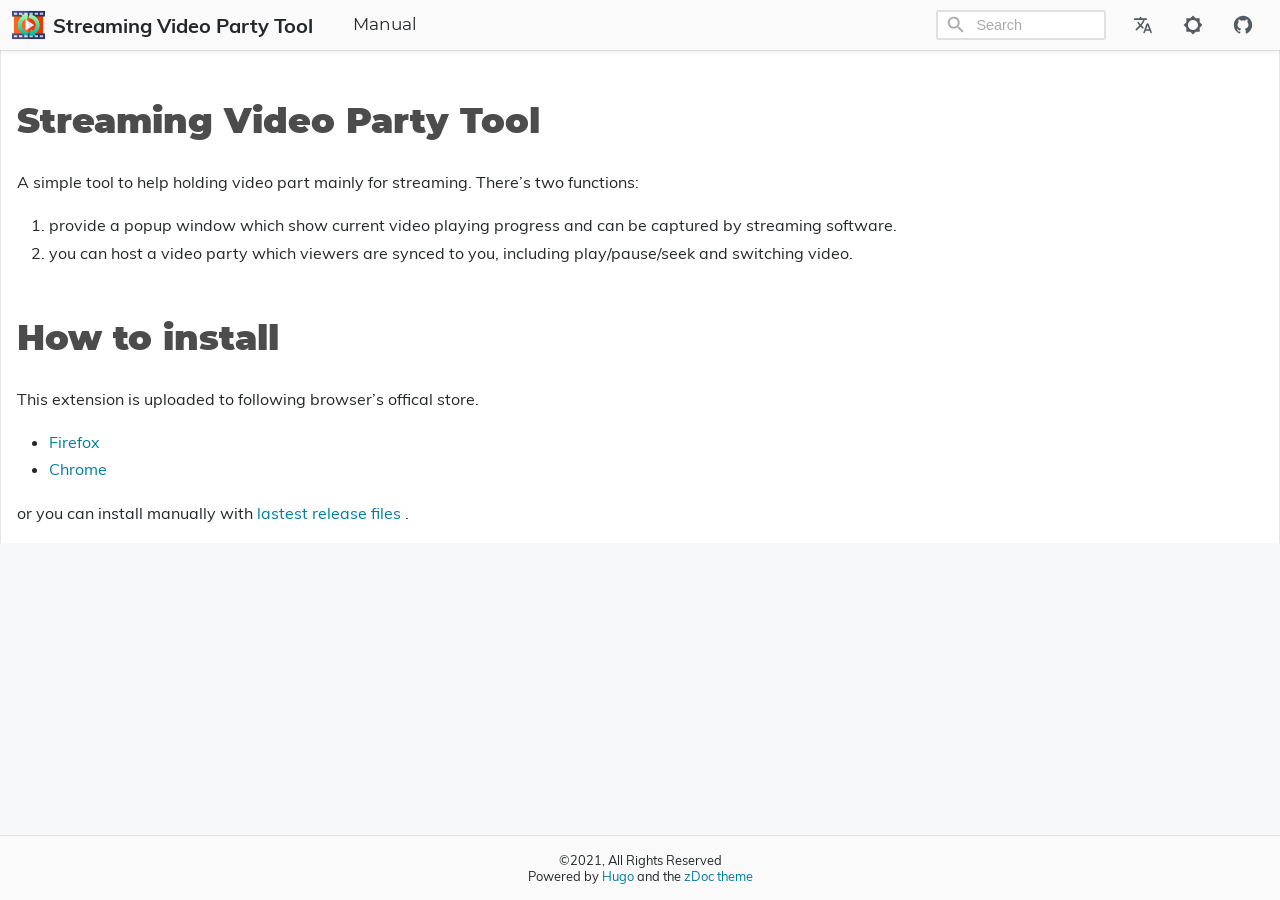
==== commit de5ef9e1: "deploy: 9f91b94dfa186aaf8cf7161535b4e29054cf9baf" ====
--- a/en/index.html
+++ b/en/index.html
@@ -3,7 +3,7 @@
 <meta charset=utf-8>
 <meta name=viewport content="width=device-width,initial-scale=1">
 <title>Streaming Video Party Tool</title>
-<script defer src=/js/auto_first_visit_theme.min.34903c2f9c7e234a026e3045bbbce35a73c2680e3da8569ec211ccc024be0666.js></script>
+<script defer src=/js/auto_first_visit_theme.min.5afd6265734acc5666e41db7c23bcc025303df1dc8ff0f289714c6cb10b3956e.js></script>
 <script defer src=/js/fuse.min.94c78ad70b02749822921660cf4e9f0b3701bc0680c421afb784a78228de0275.js></script>
 <script src=/js/enquire.min.dfb99dee1e029d51d6cfb672d847929890b1585402de17f5ed092edd72a688b4.js></script>
 <script defer src=/js/lazysizes.min.31dd6a2d3a1ec0f78a8df007535cf23f03aeb5c70f026e6d6a19dac3b3acc340.js></script>
@@ -11,6 +11,7 @@
 <script defer src=/js/helper/fadeinout.min.9fb19682560d5fa5596fffec85da605067c4acc86aad05add4d8fff9d362a446.js></script>
 <script>"use strict";window.onload=function(){var q=JSON.parse('"ltr"'),Y=JSON.parse('"http://video-party.saru.moe/"'),af=JSON.parse('"http://video-party.saru.moe/en/"'),M=document.getElementById("toggle-sidebar"),P=document.getElementById("toggle-menu"),z=document.querySelector('.toc__body'),y=document.querySelector('.toc__label'),j=document.getElementById('list-main'),B=document.getElementById('list-side'),w=document.getElementById('single-menu'),l=document.querySelectorAll('.slider__icon'),S,G,ae,E,x,r,X,m,t,$,W,L,C,i,K,A,U,p,D,Z,h,H,I,J,o,k,n,N,O,ac,u,_,b,c,f,s,ad,v,g,T,e,ag,ah,a,aj,V;M?M.addEventListener('change',function(a){a.target.checked?(z&&fadeIn(z,200),y&&fadeIn(y,200),j&&B&&(j.className='m',B.className='r'),l&&l.forEach(function(a){a.classList.contains('hide')?a.classList.remove('hide'):a.classList.add('hide')})):(z&&fadeOut(z,200),y&&fadeOut(y,200),j&&B&&(j.className='mr',B.className='hide'),l&&l.forEach(function(a){a.classList.contains('hide')?a.classList.remove('hide'):a.classList.add('hide')}))}):null,P?P.addEventListener('change',function(a){a.target.checked?(j&&w&&(j.className='m',w.className='l'),l&&l.forEach(function(a){a.classList.contains('hide')?a.classList.remove('hide'):a.classList.add('hide')})):(j&&w&&(j.className='lm',w.className='hide'),l&&l.forEach(function(a){a.classList.contains('hide')?a.classList.remove('hide'):a.classList.add('hide')}))}):null,S=document.getElementById('navCollapseBtn'),S?S.addEventListener('click',function(c){var a=document.querySelector('.navbar__collapse'),b;a&&(b=a.getAttribute('data-open'),b==='true'?(a.setAttribute('data-open','false'),a.style.maxHeight=0):(a.setAttribute('data-open','true'),a.style.maxHeight=a.scrollHeight+"px"))}):null,G=document.querySelectorAll('.expand__button');for(let a=0;a<G.length;a++)G[a].addEventListener("click",function(){var a=this.nextElementSibling;a.style.maxHeight?(a.style.maxHeight=null,this.querySelector('svg').classList.add('expand-icon__right'),this.querySelector('svg').classList.remove('expand-icon__down')):(a.style.maxHeight=a.scrollHeight+"px",this.querySelector('svg').classList.remove('expand-icon__right'),this.querySelector('svg').classList.add('expand-icon__down'))});document.querySelectorAll('.tab')?document.querySelectorAll('.tab').forEach(function(a,d){var e=a.getAttribute('id'),f=a,b=a.querySelectorAll('.tab__link'),c=a.querySelectorAll('.tab__content'),g=[];b&&b.length>0?b.forEach(function(b,d,a){b.onclick=function(e){for(var b=0;b<a.length;b++)d===parseInt(b,10)?a[b].classList.contains('active')||(a[b].classList.add('active'),c[b].style.display='block'):(a[b].classList.remove('active'),c[b].style.display='none')}}):null}):null,document.querySelectorAll('.codetab')?document.querySelectorAll('.codetab').forEach(function(a,d){var e=a.getAttribute('id'),f=a,b=a.querySelectorAll('.codetab__link'),c=a.querySelectorAll('.codetab__content'),g=[];b&&b.length>0?b.forEach(function(b,d,a){b.onclick=function(e){for(var b=0;b<a.length;b++)d===parseInt(b,10)?a[b].classList.contains('active')||(a[b].classList.add('active'),c[b].style.display='block'):(a[b].classList.remove('active'),c[b].style.display='none')}}):null}):null,ae=JSON.parse("true"),E=document.getElementById('root'),x=document.getElementById('toggleToLight'),r=document.getElementById('toggleToDark'),ae||(E.className='theme__light',localStorage.setItem('theme','light')),r&&(r.onclick=function(a){E.className='theme__dark',localStorage.setItem('theme','dark'),x.className='navbar__icons--icon',r.className='hide'}),x&&(x.onclick=function(a){E.className='theme__light',localStorage.setItem('theme','light'),x.className='hide',r.className='navbar__icons--icon'}),document.querySelectorAll('.menu__list').forEach(function(a){a.classList.contains('active')&&(a.style.maxHeight=a.scrollHeight+"px")}),document.querySelectorAll('.menu__title--collapse').forEach(function(a){a.addEventListener('click',function(e){var b=this.nextElementSibling,c=this.querySelector('.menu__title--icon'),d;if(!b)return null;for(d=a.parentNode;d.classList.contains('menu__list')&&d.classList.contains('active');)d.style.maxHeight=100*d.children.length+"px",d=d.parentNode;b.style.maxHeight?(b.style.maxHeight=null,b.classList.remove('active'),c.classList.add('right'),q==='rtl'?c.classList.remove('downrtl'):c.classList.remove('down')):(b.style.maxHeight=b.scrollHeight+"px",b.classList.add('active'),c.classList.remove('right'),q==='rtl'?c.classList.add('downrtl'):c.classList.add('down'))})}),X=document.getElementById('mobileLogo'),m=document.getElementById("myModal"),t=document.getElementById('myDrawer'),$=document.querySelector('.drawer__close'),W=function(){m.style.opacity=1,q==='rtl'?(m.style.right=0,t.style.right=0):(m.style.left=0,t.style.left=0)},L=function(){m.style.opacity=0,q==='rtl'?t.style.right='-100%':t.style.left='-100%',setTimeout(function(){q==='rtl'?m.style.right='-100%':m.style.left='-100%'},250)},X.onclick=function(){W(),localStorage.setItem('isDrawerOpen','true')},m.onclick=function(){L(),localStorage.setItem('isDrawerOpen','false')},$.onclick=function(){L(),localStorage.setItem('isDrawerOpen','false')},C=window.pageYOffset||document.documentElement.scrollTop,i=document.querySelector('.toc'),K=i?i.querySelector('#TableOfContents'):null,A=document.querySelector('.single__contents'),U=document.querySelectorAll('div[data-bgimg]'),p=JSON.parse("null"),p?p=p.toString():p="h1, h2, h3, h4, h5, h6",D=JSON.parse("null"),Z=JSON.parse("true");function F(a){Z&&D&&Object.keys(D).length&&(D.height<=a?U.forEach(function(a){a.setAttribute('data-bgimg','false')}):U.forEach(function(a){a.setAttribute('data-bgimg','true')}))}F(C),window.onscroll=function(){var a=window.pageYOffset||document.documentElement.scrollTop;a>C?(A?A.querySelectorAll(p.toString()).forEach(function(a){if(document.documentElement.scrollTop>=a.offsetTop)if(K){var b=a.getAttribute('id');i.querySelectorAll('a').forEach(function(a){a.classList.remove('active')}),i.querySelector('a[href="#'+b+'"]')?i.querySelector('a[href="#'+b+'"]').classList.add('active'):null}}):null,F(a)):(A?A.querySelectorAll(p.toString()).forEach(function(a){if(document.documentElement.scrollTop>=a.offsetTop)if(K){var b=a.getAttribute('id');i.querySelectorAll('a').forEach(function(a){a.classList.remove('active')}),i.querySelector('a[href="#'+b+'"]')?i.querySelector('a[href="#'+b+'"]').classList.add('active'):null}}):null,F(a)),C=a<=0?0:a},h=document.querySelector('#search-mobile'),H=document.querySelector('.mobile-search'),I=document.querySelector('#mobileSearchBtn'),J=document.querySelector('#search-mobile-close'),o=document.querySelector('#search-mobile-container'),k=document.querySelector('#search-mobile-results'),n=document.querySelector('html'),H&&(H.style.display='none'),I?I.addEventListener('click',function(){o&&(o.style.display='block'),h&&h.focus(),n&&(n.style.overflowY='hidden')}):null,J?J.addEventListener('click',function(){if(o&&(o.style.display='none'),h&&(h.value=''),k)while(k.firstChild)k.removeChild(k.firstChild);n&&(n.style.overflowY='visible')}):null,h?h.addEventListener('keydown',function(a){if(a.key==='Escape'){if(o&&(o.style.display='none'),h&&(h.value=''),k)while(k.firstChild)k.removeChild(k.firstChild);n&&(n.style.overflowY='visible')}}):null,N=localStorage.getItem('theme'),O=document.getElementById('root'),ac=document.querySelectorAll('.select-theme'),u=document.querySelectorAll('.select-theme__item'),N&&(u?u.forEach(function(a){a.text.trim()===N?a.classList.add('is-active'):a.classList.remove('is-active')}):null),u?u.forEach(function(a,b){a.addEventListener('click',function(c){var a=c.target.text.trim(),b;localStorage.setItem('theme',a),O.removeAttribute('class'),O.classList.add(`theme__${a}`),ac.forEach(function(b){b.querySelectorAll('a').forEach(function(b){b.classList&&(b.text.trim()===a?b.classList.contains('is-active')||b.classList.add('is-active'):b.classList.contains('is-active')&&b.classList.remove('is-active'))})}),window.mermaid&&(a==="dark"||a==="hacker"?(mermaid.initialize({theme:'dark'}),location.reload()):(mermaid.initialize({theme:'default'}),location.reload())),b=document.querySelector('iframe'),b&&b.contentWindow.postMessage({type:'set-theme',theme:a==="dark"||a==="hacker"?'photon-dark':a==='kimbie'?'github-dark-orange':'github-light'},'https://utteranc.es')})}):null,_=JSON.parse('"/en"'),b=null,c=null,f=null,s=JSON.parse("true"),ad=JSON.parse("true"),v=null,ad&&function(){var a=new XMLHttpRequest;a.open('GET',Y+_+"/index.json"),a.setRequestHeader('Content-Type','application/json; charset=utf-8'),a.onload=function(){a.status===200?v=new Fuse(JSON.parse(a.response.toString('utf-8')),{keys:['title','description','content'],includeMatches:s,shouldSort:!0,threshold:.4,location:0,distance:100,maxPatternLength:32,minMatchCharLength:1}):console.error(`[${a.status}]Error:`,a.statusText)},a.send()}();function ai(e,a){var b=document.createElement('li'),c,d;b.className='search-result__item',c=document.createElement('a'),c.innerHTML=a.title,c.setAttribute('class','search-result__item--title'),c.setAttribute('href',a.permalink),d=document.createElement('div'),d.setAttribute('class','search-result__item--desc'),a.description?d.innerHTML=a.description:a.content&&(d.innerHTML=a.content.substring(0,80)),b.appendChild(c),b.appendChild(d),e.appendChild(b)}function ak(g,a){var f=document.createElement('li'),b,e,c;if(f.className='search-result__item',b=null,e=document.createElement('a'),e.innerHTML=a.item.title,e.setAttribute('class','search-result__item--title'),e.setAttribute('href',a.item.uri),a.matches&&a.matches.length){for(c=0;c<a.matches.length;c++)'title'===a.matches[c].key&&(e=document.createElement('a'),e.innerHTML=d(a.matches[c].value,a.matches[c].indices),e.setAttribute('class','search-result__item--title'),e.setAttribute('href',a.item.uri)),'description'===a.matches[c].key?(b=document.createElement('div'),b.setAttribute('class','search-result__item--desc'),b.innerHTML=d(a.item.description,a.matches[c].indices)):'content'===a.matches[c].key?b||(b=document.createElement('div'),b.setAttribute('class','search-result__item--desc'),b.innerHTML=d(a.item.content.substring(0,80),a.matches[c].indices)):a.item.description?(b=document.createElement('div'),b.setAttribute('class','search-result__item--desc'),b.innerHTML=a.item.description):(b=document.createElement('div'),b.setAttribute('class','search-result__item--desc'),b.innerHTML=a.item.content.substring(0,80));f.appendChild(e),b&&f.appendChild(b),f&&g.appendChild(f)}}function R(f,e){var a,d;for(b=document.getElementById('search-results'),c=document.getElementById('search-menu'),b.setAttribute('class','dd is-active'),a=document.createElement('ul'),a.setAttribute('class','dd-content search-content'),e.length?e.forEach(function(b){var e=document.createElement('li'),c=document.createElement('a'),f,d;c.setAttribute('href',b.uri),c.setAttribute('class','dd-item'),c.appendChild(e),f=document.createElement('div'),f.innerHTML=b.title,f.setAttribute('class','search-result__item--title'),d=document.createElement('div'),d.setAttribute('class','search-result__item--desc'),b.description?d.innerHTML=b.description:b.content&&(d.innerHTML=b.content.substring(0,80)),e.appendChild(f),e.appendChild(d),a.appendChild(c)}):(d=document.createElement('li'),d.setAttribute('class','dd-item'),d.innerText='No results found',a.appendChild(d));c.hasChildNodes();)c.removeChild(c.lastChild);c.appendChild(a)}function Q(g,f){var a,e;for(b=document.getElementById('search-results'),c=document.getElementById('search-menu'),b.setAttribute('class','dd is-active'),a=document.createElement('ul'),a.setAttribute('class','dd-content search-content'),f.length?f.forEach(function(b){var h=document.createElement('li'),f=document.createElement('a'),c=null,g,e;if(f.setAttribute('href',b.item.uri),f.setAttribute('class','dd-item'),f.appendChild(h),g=document.createElement('div'),g.innerHTML=b.item.title,g.setAttribute('class','search-result__item--title'),b.matches&&b.matches.length){for(e=0;e<b.matches.length;e++)'title'===b.matches[e].key&&(g.innerHTML=d(b.matches[e].value,b.matches[e].indices)),'description'===b.matches[e].key?(c=document.createElement('div'),c.setAttribute('class','search-result__item--desc'),c.innerHTML=d(b.item.description,b.matches[e].indices)):'content'===b.matches[e].key?c||(c=document.createElement('div'),c.setAttribute('class','search-result__item--desc'),c.innerHTML=d(b.item.content.substring(0,80),b.matches[e].indices)):b.item.description?(c=document.createElement('div'),c.setAttribute('class','search-result__item--desc'),c.innerHTML=b.item.description):(c=document.createElement('div'),c.setAttribute('class','search-result__item--desc'),c.innerHTML=b.item.content.substring(0,80));h.appendChild(g),c&&h.appendChild(c),a.appendChild(f)}}):(e=document.createElement('li'),e.setAttribute('class','dd-item'),e.innerText='No results found',a.appendChild(e));c.hasChildNodes();)c.removeChild(c.lastChild);c.appendChild(a)}function aa(f,d){var a,e;b=document.getElementById('search-mobile-results'),a=document.createElement('div'),a.setAttribute('class','mobile-search__content'),d.length>0?d.forEach(function(b){var c=document.createElement('a');c.setAttribute('href',b.uri),c.innerHTML='<div class="mobile-search__item"><div class="mobile-search__item--title">📄 '+b.title+'</div><div class="mobile-search__item--desc">'+(b.description?b.description:b.content)+'</div></div>',a.appendChild(c)}):(e=document.createElement('span'),a.appendChild(e));let c=document.getElementById('search-mobile-results');while(c.firstChild)c.removeChild(c.firstChild);b.appendChild(a)}function ab(g,e){var a,f;b=document.getElementById('search-mobile-results'),a=document.createElement('div'),a.setAttribute('class','mobile-search__content'),e.length?e.forEach(function(b){var f=document.createElement('li'),h=document.createElement('a'),c=null,g,e;if(h.setAttribute('href',b.item.uri),h.appendChild(f),f.setAttribute('class','mobile-search__item'),g=document.createElement('div'),g.innerHTML=b.item.title,g.setAttribute('class','mobile-search__item--title'),b.matches&&b.matches.length){for(e=0;e<b.matches.length;e++)'title'===b.matches[e].key&&(g.innerHTML=d(b.matches[e].value,b.matches[e].indices)),'description'===b.matches[e].key?(c=document.createElement('div'),c.setAttribute('class','mobile-search__item--desc'),c.innerHTML=d(b.item.description,b.matches[e].indices)):'content'===b.matches[e].key?c||(c=document.createElement('div'),c.setAttribute('class','mobile-search__item--desc'),c.innerHTML=d(b.item.content.substring(0,150),b.matches[e].indices)):b.item.description?(c=document.createElement('div'),c.setAttribute('class','mobile-search__item--desc'),c.innerHTML=b.item.description):(c=document.createElement('div'),c.setAttribute('class','mobile-search__item--desc'),c.innerHTML=b.item.content.substring(0,150));f.appendChild(g),c&&f.appendChild(c),a.appendChild(h)}}):(f=document.createElement('span'),a.appendChild(f));let c=document.getElementById('search-mobile-results');while(c.firstChild)c.removeChild(c.firstChild);b.appendChild(a)}function d(a,d){if(!d)return a;var b='',c=0;return d.forEach(function(d){if(d[0]===d[1])return null;b+=''+a.substring(c,d[0])+'<span class="search__highlight">'+a.substring(d[0],d[1]+1)+'</span>'+'',c=d[1]+1}),b+=a.substring(c),b}g=document.getElementById('search'),T=document.getElementById('search-mobile'),e=document.getElementById('search-results'),g?g.addEventListener('input',function(a){var b,c;if(!a.target.value|window.innerWidth<770)return e?e.setAttribute('class','dd'):null,null;f=a.target.value,b=v.search(a.target.value),s?Q(f,b):R(f,b),c=e.querySelectorAll('.dd-item'),c?c.forEach(function(a){a.addEventListener('mousedown',function(a){a.target.click()})}):null}):null,g?g.addEventListener('blur',function(){if(window.innerWidth<770)return null;e?e.setAttribute('class','dd'):null}):null,g?g.addEventListener('click',function(a){var b,c;if(window.innerWidth<770)return null;if(!a.target.value)return e?e.setAttribute('class','dd'):null,null;f=a.target.value,b=v.search(a.target.value),s?Q(f,b):R(f,b),c=e.querySelectorAll('.dd-item'),c?c.forEach(function(a){a.addEventListener('mousedown',function(a){a.target.click()})}):null}):null,ag=document.getElementById("search-menu"),ah=document.querySelector('#search-menu .dd-item.is-active'),a=null,aj=null,V=350,g?g.addEventListener('keydown',function(d){var c,e;if(window.innerWidth<770)return null;if(c=document.querySelectorAll('#search-menu .dd-item'),d.key==='ArrowDown'){a===null?(a=0,c[a].classList.remove('is-active')):(c[a].classList.remove('is-active'),a=a===c.length-1?0:a+1),c[a].classList.add('is-active');let b=c[a].offsetTop+c[a].clientHeight-V;b>0?document.querySelector(".search-content").scrollTop+=c[a].getBoundingClientRect().height:a===0&&(document.querySelector(".search-content").scrollTop=0)}else if(d.key==='ArrowUp'){a===null?(a=c.length-1,c[a].classList.remove('is-active')):(c[a].classList.remove('is-active'),a=a===0?c.length-1:a-1),c[a].classList.add('is-active');let b=c[a].offsetTop+c[a].clientHeight-V;b<0?document.querySelector(".search-content").scrollTop-=c[a].getBoundingClientRect().height:document.querySelector(".search-content").scrollTop=b+c[a].getBoundingClientRect().height}else d.key==='Enter'?(e=c[a].getAttribute('href'),e&&(location.href=e)):d.key==='Escape'&&(d.target.value=null,b&&b.classList.remove('is-active'))}):null,T?T.addEventListener('input',function(a){var b,c;if(!a.target.value){let a=document.getElementById('search-mobile-results');while(a.firstChild)a.removeChild(a.firstChild);return null}f=a.target.value,b=v.search(a.target.value),s?ab(f,b):aa(f,b),c=e.querySelectorAll('.dd-item'),c?c.forEach(function(a){a.addEventListener('mousedown',function(a){a.target.click()})}):null}):null}</script>
 <link rel=stylesheet href=/css/main.min.css>
+<link rel=stylesheet href=/css/custom_tweek.min.css>
 <link rel=alternate type=application/rss+xml title=RSS href=http://video-party.saru.moe/en/index.xml>
 <meta name=description content="A simple tool to help holding video part mainly for streaming">
 <meta name=keywords content>
@@ -150,7 +151,7 @@
 </button>
 <script>var theme=localStorage.getItem('theme'),toggleToLightBtn=document.getElementById('toggleToLight'),toggleToDarkBtn=document.getElementById('toggleToDark');theme&&theme==='dark'?(toggleToLightBtn.className='navbar__icons--icon',toggleToDarkBtn.className='hide'):(toggleToLightBtn.className='hide',toggleToDarkBtn.className='navbar__icons--icon')</script>
 <div class=navbar__icons--icon>
-<a href=https://github.com/danny8376/streaming-video-party-tool-site title="Github repository" aria-label="Github repository" target=_blank rel=noreferrer><svg fill="currentcolor" xmlns="http://www.w3.org/2000/svg" viewBox="0 0 24 24" width="22" height="22"><path d="M10.9 2.1c-4.6.5-8.3 4.2-8.8 8.7-.5 4.7 2.2 8.9 6.3 10.5C8.7 21.4 9 21.2 9 20.8v-1.6s-.4.1-.9.1c-1.4.0-2-1.2-2.1-1.9-.1-.4-.3-.7-.6-1C5.1 16.3 5 16.3 5 16.2 5 16 5.3 16 5.4 16c.6.0 1.1.7 1.3 1 .5.8 1.1 1 1.4 1 .4.0.7-.1.9-.2.1-.7.4-1.4 1-1.8-2.3-.5-4-1.8-4-4 0-1.1.5-2.2 1.2-3C7.1 8.8 7 8.3 7 7.6c0-.4.0-.9.2-1.3.0-.2.2-.3.3-.3h.1C8.1 6.1 9.1 6.4 10 7.3c.6-.2 1.3-.3 2-.3s1.4.1 2 .3c.9-.9 2-1.2 2.5-1.3h.1c.2.0.3.1.4.3.0.4.0.9.0 1.3.0.8-.1 1.2-.2 1.4.7.8 1.2 1.8 1.2 3 0 2.2-1.7 3.5-4 4 .6.5 1 1.4 1 2.3v2.6c0 .3.3.6.7.5 3.7-1.5 6.3-5.1 6.3-9.3.0-6-5.1-10.7-11.1-10z"/></svg>
+<a href=https://github.com/danny8376/streaming-video-party-tool title="Github repository" aria-label="Github repository" target=_blank rel=noreferrer><svg fill="currentcolor" xmlns="http://www.w3.org/2000/svg" viewBox="0 0 24 24" width="22" height="22"><path d="M10.9 2.1c-4.6.5-8.3 4.2-8.8 8.7-.5 4.7 2.2 8.9 6.3 10.5C8.7 21.4 9 21.2 9 20.8v-1.6s-.4.1-.9.1c-1.4.0-2-1.2-2.1-1.9-.1-.4-.3-.7-.6-1C5.1 16.3 5 16.3 5 16.2 5 16 5.3 16 5.4 16c.6.0 1.1.7 1.3 1 .5.8 1.1 1 1.4 1 .4.0.7-.1.9-.2.1-.7.4-1.4 1-1.8-2.3-.5-4-1.8-4-4 0-1.1.5-2.2 1.2-3C7.1 8.8 7 8.3 7 7.6c0-.4.0-.9.2-1.3.0-.2.2-.3.3-.3h.1C8.1 6.1 9.1 6.4 10 7.3c.6-.2 1.3-.3 2-.3s1.4.1 2 .3c.9-.9 2-1.2 2.5-1.3h.1c.2.0.3.1.4.3.0.4.0.9.0 1.3.0.8-.1 1.2-.2 1.4.7.8 1.2 1.8 1.2 3 0 2.2-1.7 3.5-4 4 .6.5 1 1.4 1 2.3v2.6c0 .3.3.6.7.5 3.7-1.5 6.3-5.1 6.3-9.3.0-6-5.1-10.7-11.1-10z"/></svg>
 </a>
 </div>
 </div>
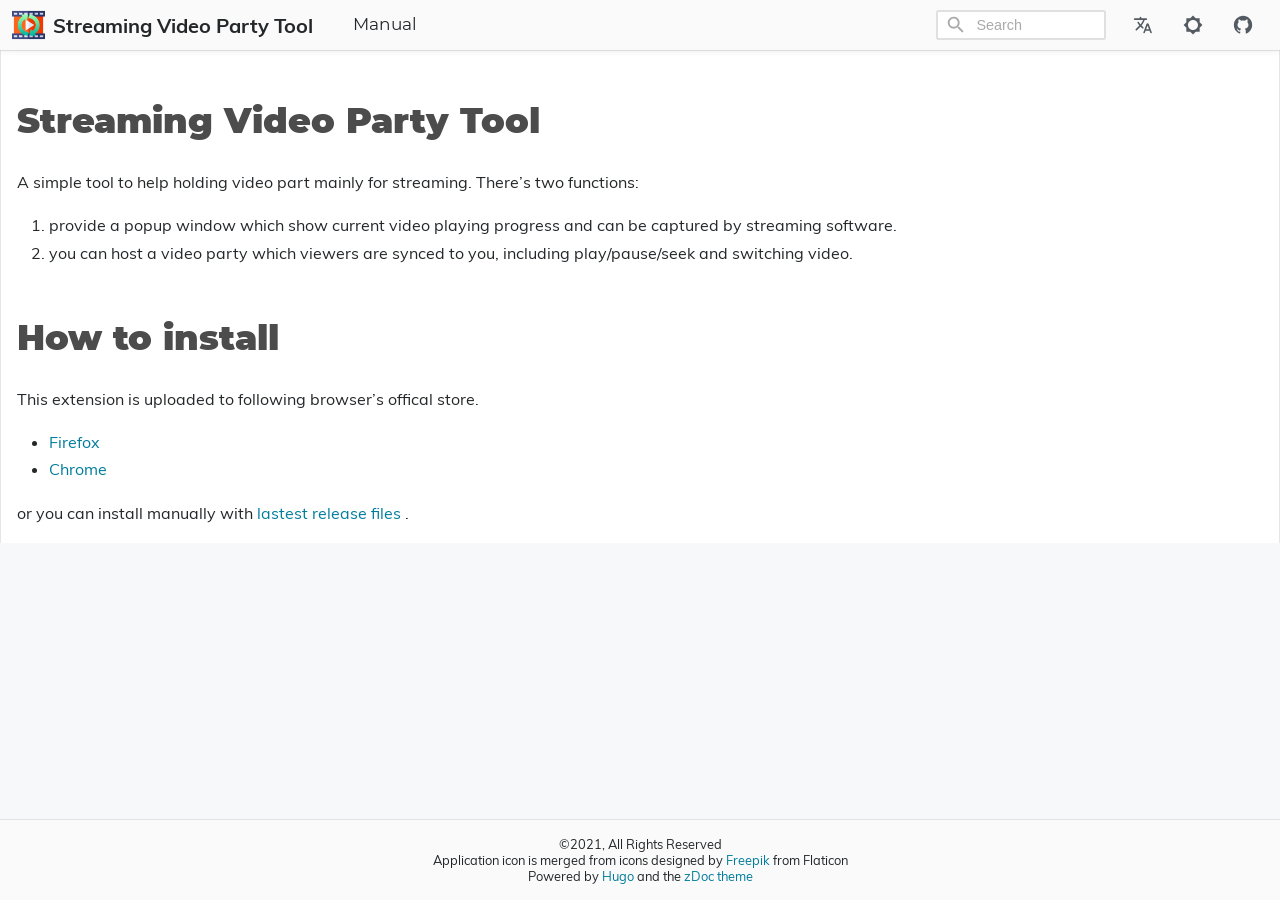
==== commit aedba521: "deploy: 2e07a1d68e1f9eec553c8f40874043a226062a35" ====
--- a/en/index.html
+++ b/en/index.html
@@ -210,6 +210,9 @@
 <p class=caption>
 ©2021, All Rights Reserved
 </p>
+<p class=caption>
+Application icon is merged from icons designed by <a href=https://www.flaticon.com/authors/freepik rel=noreferrer>Freepik</a> from Flaticon
+</p>
 <p class=caption>Powered by <a href=https://gohugo.io/ rel=noreferrer>Hugo</a> and the <a href=https://github.com/zzossig/hugo-theme-zdoc rel=noreferrer>zDoc theme</a></p>
 </div>
 </div>
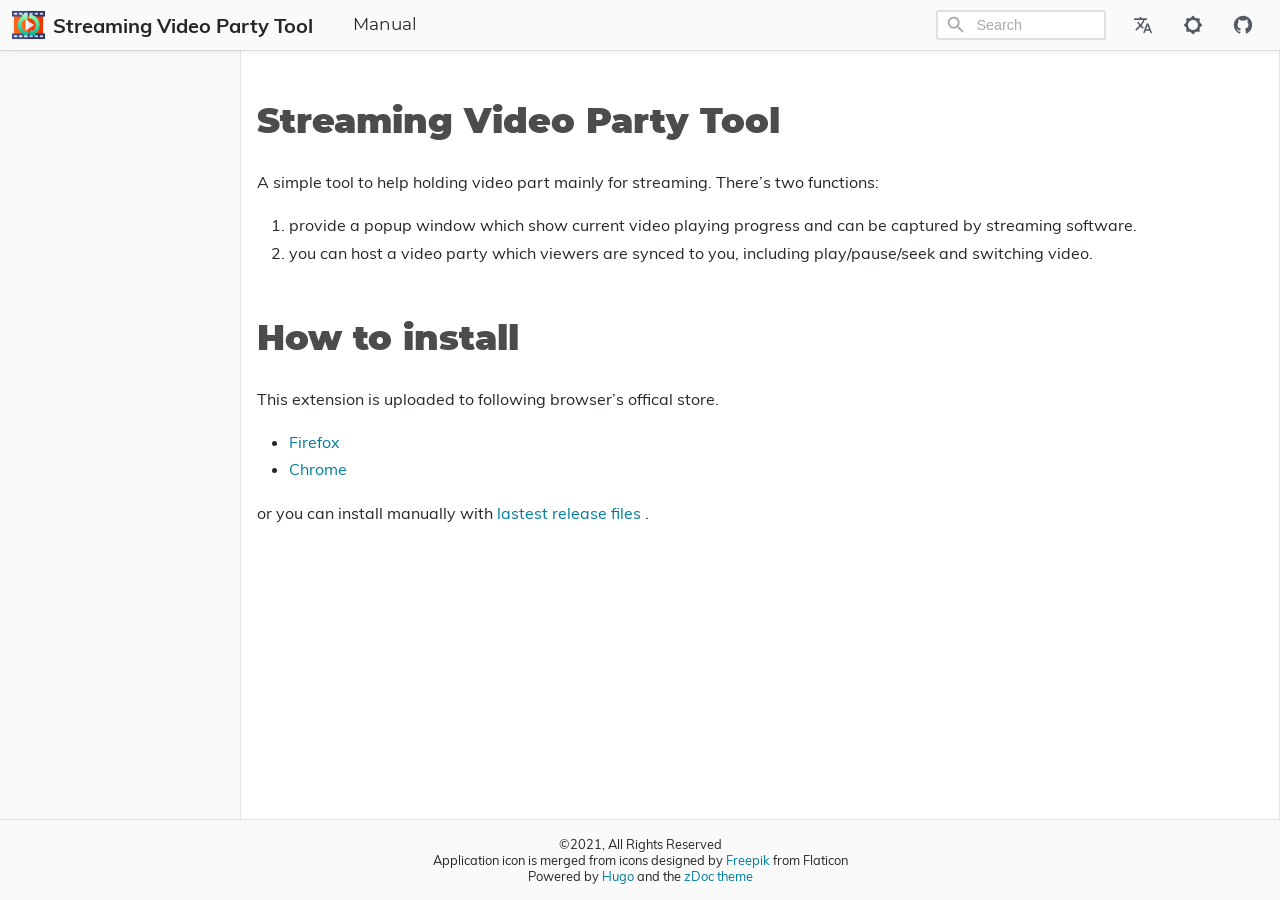
==== commit 3e2a5023: "deploy: fcad06fc435c6d80369ea4a545aa7a1a8cbd8b3d" ====
--- a/en/index.html
+++ b/en/index.html
@@ -171,6 +171,7 @@
 <div class=mid>
 <main class=main>
 </main>
+<div class=divider>
 <nav id=single-menu class=l data-dir=ltr>
 </nav>
 <article id=list-main class=mr data-dir=ltr>
@@ -195,6 +196,7 @@
 <section id=list-side class=hide data-dir=ltr>
 </section>
 </div>
+</div>
 <script>'use strict';var dollarCodeElem,gtCodeElem;function wrap(a,b){a.parentNode.insertBefore(b,a),b.appendChild(a)}(function(){var a=document.querySelector('.single__contents');a?a.querySelectorAll('pre > code').forEach(function(a){var b=a.getAttribute('data-lang'),d=document.createElement('div'),e=null,c=null;b&&b.includes(':')&&(e=b.split(':')[0],c=b.split(':')[1],d.className='language-'+e,d.setAttribute('data-lang',c),a.className='language-'+e,a.setAttribute('data-lang',c),a.setAttribute('id',c)),(!b||c)&&wrap(a.parentNode,d)}):null})(),dollarCodeElem=document.querySelectorAll('div.language-\\$'),gtCodeElem=document.querySelectorAll('div.language-\\>'),dollarCodeElem?dollarCodeElem.forEach(function(a){var b=a.parentNode.parentNode?a.parentNode.parentNode.querySelectorAll('.lnt'):null;b?b.forEach(function(a){a.innerHTML='$<br/>'}):null}):null,gtCodeElem?gtCodeElem.forEach(function(a){var b=a.parentNode.parentNode?a.parentNode.parentNode.querySelectorAll('.lnt'):null;b?b.forEach(function(a){a.innerHTML='><br/>'}):null}):null</script>
 <script defer src=/js/helper/getParents.min.js></script>
 <script defer src=/js/helper/closest.min.js></script>
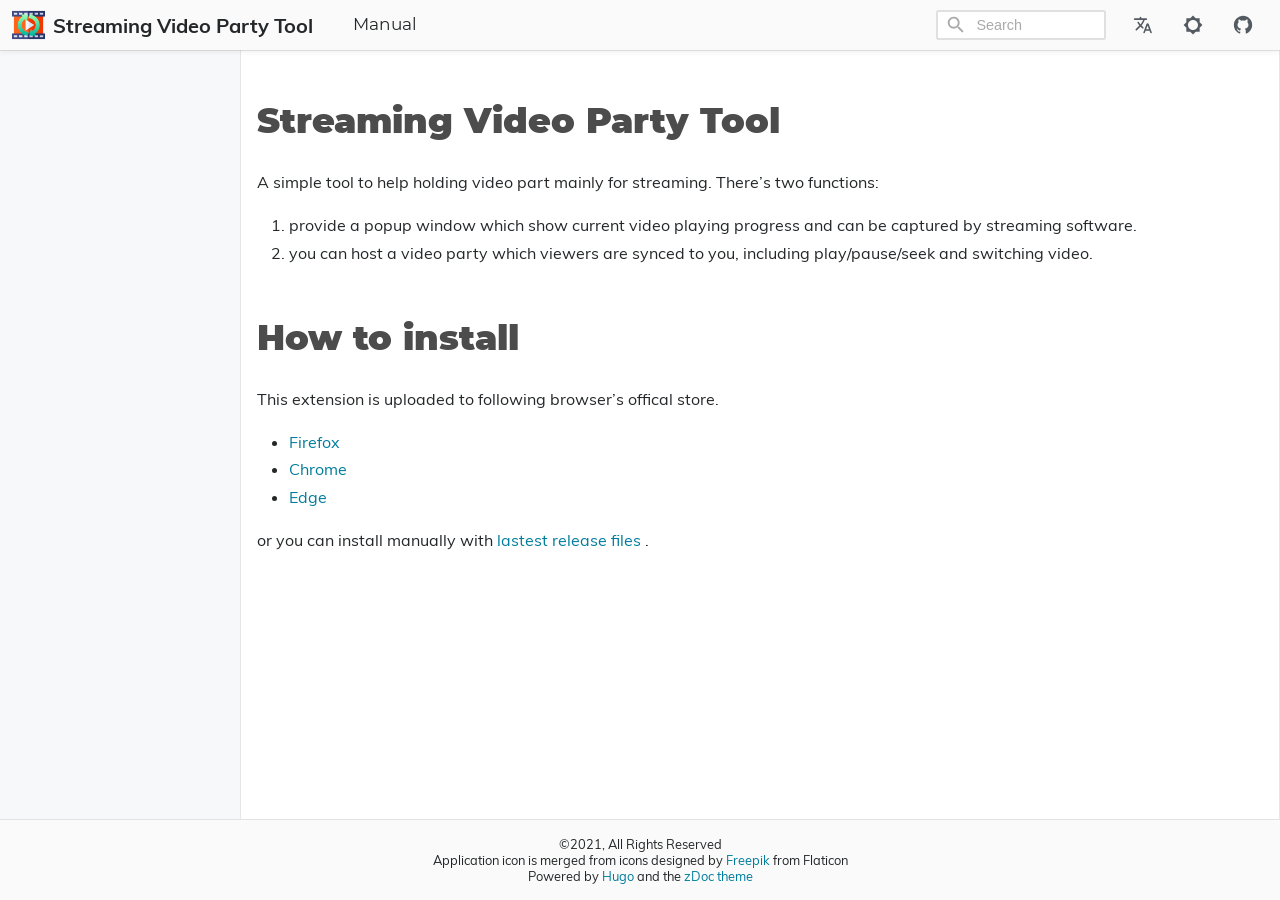
==== commit 31f5f4f0: "deploy: 9c483a8d1b211dd55069ce760819ed5555185ec1" ====
--- a/en/index.html
+++ b/en/index.html
@@ -16,12 +16,12 @@
 <meta name=description content="A simple tool to help holding video part mainly for streaming">
 <meta name=keywords content>
 <meta name=created content="0001-01-01T00:00:00+0000">
-<meta name=modified content="2021-09-03T04:04:11+0800">
+<meta name=modified content="2021-09-08T00:01:10+0800">
 <meta property="og:site_name" content="Streaming Video Party Tool">
 <meta property="og:title" content="Streaming Video Party Tool">
 <meta property="og:url" content="http://video-party.saru.moe/en/">
 <meta property="og:type" content="website">
-<meta name=generator content="Hugo 0.88.0">
+<meta name=generator content="Hugo 0.88.1">
 <meta name=msapplication-TileColor content="#ffffff">
 <meta name=theme-color content="#ffffff">
 <link rel=canonical href=http://video-party.saru.moe/en/>
@@ -187,7 +187,8 @@
 <p>This extension is uploaded to following browser&rsquo;s offical store.</p>
 <ul>
 <li><a href=https://addons.mozilla.org/zh-TW/firefox/addon/streaming-video-party-tool/ target=_blank>Firefox</a></li>
-<li><a href=https://chrome.google.com/webstore/detail/streaming-video-party-too/ejjcgcillnknldlnjomjockdceikloja target=_blank>Chrome</a></li>
+<li><a href=https://chrome.google.com/webstore/detail/ejjcgcillnknldlnjomjockdceikloja target=_blank>Chrome</a></li>
+<li><a href=https://microsoftedge.microsoft.com/addons/detail/jniglidohojdgfdghnfoodbcbmapdfhh target=_blank>Edge</a></li>
 </ul>
 <p>or you can install manually with <a href=https://github.com/danny8376/streaming-video-party-tool/releases/latest target=_blank>lastest release files</a> .</p>
 </article>
